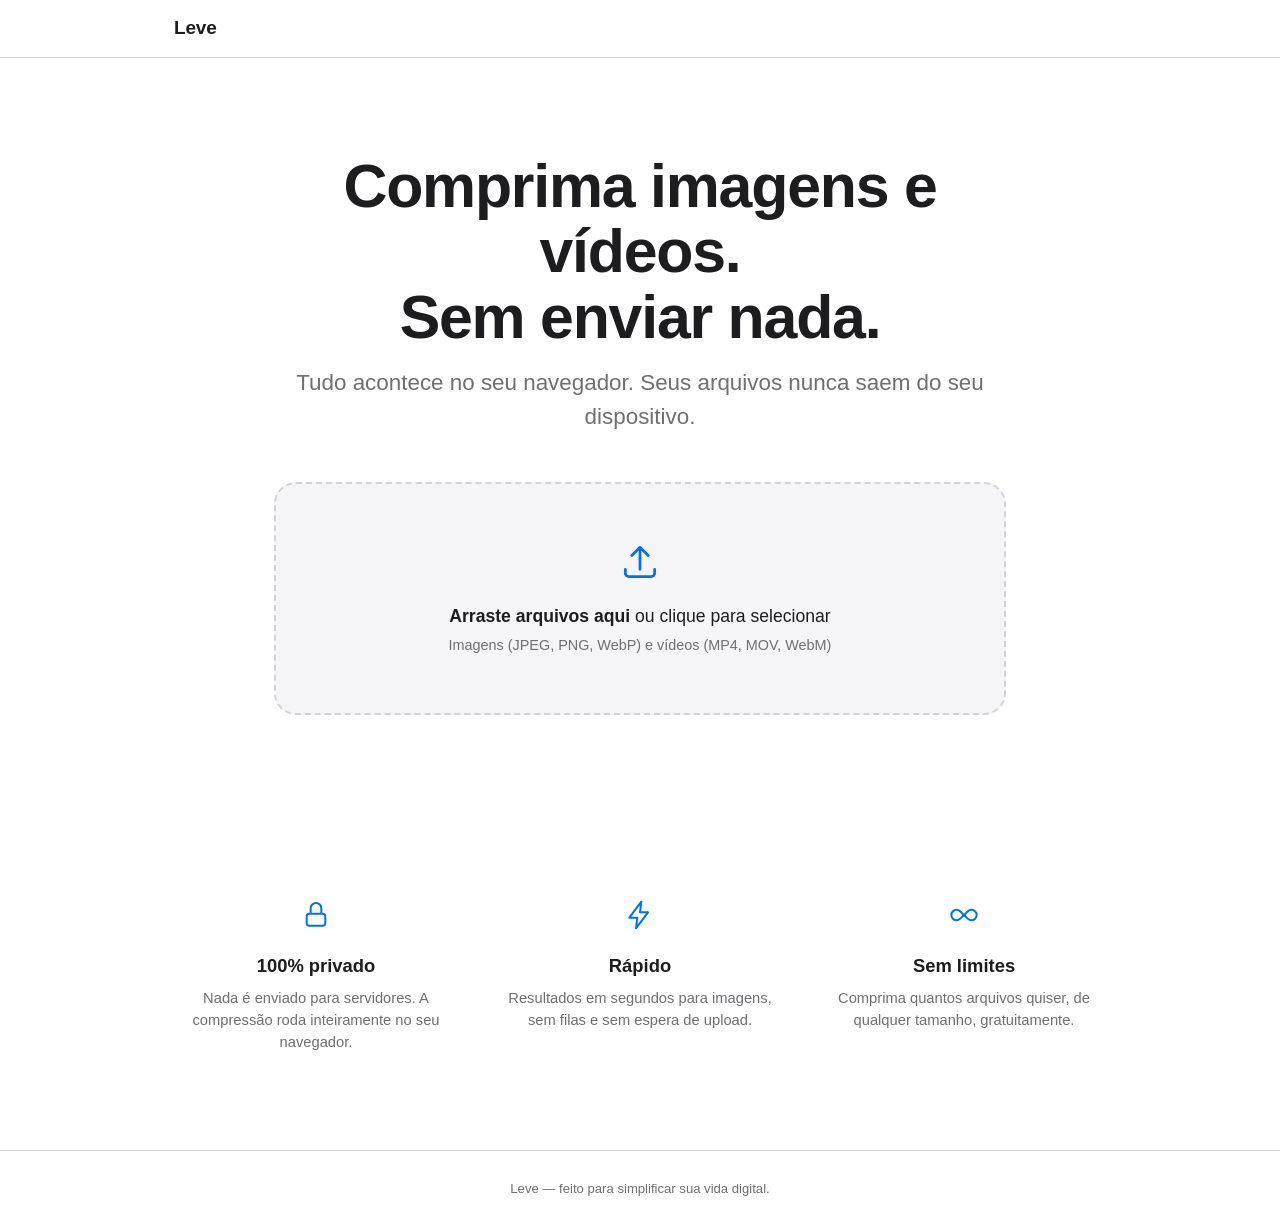
==== index.html @ c57f2e7d "Add Leve: minimalist client-side image/video compressor Static HTML/CSS/JS site with an Apple-style " ====
<!doctype html>
<html lang="pt-BR">
<head>
  <meta charset="UTF-8" />
  <meta name="viewport" content="width=device-width, initial-scale=1.0" />
  <title>Leve — Comprima imagens e vídeos sem enviar nada</title>
  <meta name="description" content="Comprima imagens e vídeos diretamente no seu navegador. Rápido, privado e gratuito — nada é enviado para nenhum servidor." />
  <link rel="icon" href="assets/favicon.svg" type="image/svg+xml" />
  <link rel="stylesheet" href="css/styles.css" />
</head>
<body>
  <header class="topbar">
    <div class="topbar-inner">
      <span class="logo">Leve</span>
    </div>
  </header>

  <main>
    <section class="hero">
      <h1>Comprima imagens e vídeos.<br />Sem enviar nada.</h1>
      <p class="subtitle">Tudo acontece no seu navegador. Seus arquivos nunca saem do seu dispositivo.</p>

      <div id="dropzone" class="dropzone" tabindex="0" role="button" aria-label="Selecionar arquivos para comprimir">
        <input type="file" id="fileInput" multiple accept="image/jpeg,image/png,image/webp,image/gif,image/bmp,video/mp4,video/quicktime,video/webm,video/x-matroska" hidden />
        <svg class="dropzone-icon" viewBox="0 0 24 24" fill="none" stroke="currentColor" stroke-width="1.5" aria-hidden="true">
          <path d="M12 16V4M12 4L7.5 8.5M12 4l4.5 4.5" stroke-linecap="round" stroke-linejoin="round" />
          <path d="M4 16v2a2 2 0 002 2h12a2 2 0 002-2v-2" stroke-linecap="round" stroke-linejoin="round" />
        </svg>
        <p class="dropzone-text"><strong>Arraste arquivos aqui</strong> ou clique para selecionar</p>
        <p class="dropzone-hint">Imagens (JPEG, PNG, WebP) e vídeos (MP4, MOV, WebM)</p>
      </div>
    </section>

    <section id="results" class="results" hidden></section>

    <section class="features">
      <div class="feature">
        <svg viewBox="0 0 24 24" fill="none" stroke="currentColor" stroke-width="1.5" aria-hidden="true">
          <rect x="5" y="11" width="14" height="9" rx="2" />
          <path d="M8 11V7a4 4 0 118 0v4" />
        </svg>
        <h3>100% privado</h3>
        <p>Nada é enviado para servidores. A compressão roda inteiramente no seu navegador.</p>
      </div>
      <div class="feature">
        <svg viewBox="0 0 24 24" fill="none" stroke="currentColor" stroke-width="1.5" aria-hidden="true">
          <path d="M13 2L4 14h6l-1 8 9-12h-6l1-8z" stroke-linecap="round" stroke-linejoin="round" />
        </svg>
        <h3>Rápido</h3>
        <p>Resultados em segundos para imagens, sem filas e sem espera de upload.</p>
      </div>
      <div class="feature">
        <svg viewBox="0 0 24 24" fill="none" stroke="currentColor" stroke-width="1.5" aria-hidden="true">
          <path d="M6.5 16c-2.2 0-4-1.8-4-4s1.8-4 4-4c2.5 0 4.5 3.5 5.5 4 1-0.5 3-4 5.5-4 2.2 0 4 1.8 4 4s-1.8 4-4 4c-2.5 0-4.5-3.5-5.5-4-1 0.5-3 4-5.5 4z" stroke-linejoin="round" />
        </svg>
        <h3>Sem limites</h3>
        <p>Comprima quantos arquivos quiser, de qualquer tamanho, gratuitamente.</p>
      </div>
    </section>
  </main>

  <footer class="footer">
    <p>Leve — feito para simplificar sua vida digital.</p>
  </footer>

  <script type="module" src="js/app.js"></script>
</body>
</html>
---- css/styles.css ----
:root {
  --bg: #ffffff;
  --bg-secondary: #f5f5f7;
  --text: #1d1d1f;
  --text-secondary: #6e6e73;
  --accent: #0071e3;
  --accent-hover: #0077ed;
  --border: #d2d2d7;
  --card-bg: #ffffff;
  --nav-bg: rgba(255, 255, 255, 0.8);
  --success: #1d7a34;
  --success-bg: #eaf7ee;
  --danger: #d70015;
  --radius-lg: 22px;
  --radius-md: 14px;
  --radius-sm: 10px;
}

@media (prefers-color-scheme: dark) {
  :root {
    --bg: #000000;
    --bg-secondary: #1d1d1f;
    --text: #f5f5f7;
    --text-secondary: #a1a1a6;
    --accent: #2997ff;
    --accent-hover: #47a1ff;
    --border: #424245;
    --card-bg: #1d1d1f;
    --nav-bg: rgba(0, 0, 0, 0.8);
    --success: #4ad168;
    --success-bg: #12271a;
    --danger: #ff6161;
  }
}

* {
  box-sizing: border-box;
}

html {
  scroll-behavior: smooth;
}

body {
  margin: 0;
  background: var(--bg);
  color: var(--text);
  font-family: -apple-system, BlinkMacSystemFont, "SF Pro Display", "SF Pro Text",
    "Helvetica Neue", Helvetica, Arial, sans-serif;
  -webkit-font-smoothing: antialiased;
  line-height: 1.5;
}

/* Top bar */
.topbar {
  position: sticky;
  top: 0;
  z-index: 20;
  background: var(--nav-bg);
  backdrop-filter: saturate(180%) blur(20px);
  -webkit-backdrop-filter: saturate(180%) blur(20px);
  border-bottom: 1px solid var(--border);
}

.topbar-inner {
  max-width: 980px;
  margin: 0 auto;
  padding: 14px 24px;
}

.logo {
  font-size: 19px;
  font-weight: 600;
  letter-spacing: -0.01em;
}

/* Hero */
.hero {
  max-width: 780px;
  margin: 0 auto;
  padding: 96px 24px 56px;
  text-align: center;
}

.hero h1 {
  font-size: clamp(2.4rem, 6vw, 3.8rem);
  font-weight: 600;
  letter-spacing: -0.02em;
  line-height: 1.08;
  margin: 0 0 16px;
}

.subtitle {
  font-size: clamp(1.1rem, 2.4vw, 1.4rem);
  color: var(--text-secondary);
  margin: 0 0 48px;
  font-weight: 400;
}

/* Dropzone */
.dropzone {
  border: 2px dashed var(--border);
  border-radius: var(--radius-lg);
  padding: 56px 24px;
  cursor: pointer;
  transition: border-color 0.2s ease, background-color 0.2s ease, transform 0.15s ease;
  background: var(--bg-secondary);
}

.dropzone:hover,
.dropzone:focus-visible {
  border-color: var(--accent);
  outline: none;
}

.dropzone.dragover {
  border-color: var(--accent);
  background: color-mix(in srgb, var(--accent) 8%, var(--bg-secondary));
  transform: scale(1.01);
}

.dropzone-icon {
  width: 44px;
  height: 44px;
  color: var(--accent);
  margin-bottom: 12px;
}

.dropzone-text {
  font-size: 1.1rem;
  margin: 0 0 6px;
}

.dropzone-text strong {
  font-weight: 600;
}

.dropzone-hint {
  font-size: 0.9rem;
  color: var(--text-secondary);
  margin: 0;
}

/* Results */
.results {
  max-width: 780px;
  margin: 0 auto;
  padding: 0 24px 64px;
  display: flex;
  flex-direction: column;
  gap: 16px;
}

.card {
  background: var(--card-bg);
  border: 1px solid var(--border);
  border-radius: var(--radius-md);
  padding: 20px;
  display: flex;
  gap: 16px;
  align-items: flex-start;
  animation: card-in 0.3s ease;
}

@keyframes card-in {
  from {
    opacity: 0;
    transform: translateY(8px);
  }
  to {
    opacity: 1;
    transform: translateY(0);
  }
}

.card-thumb {
  width: 84px;
  height: 84px;
  border-radius: var(--radius-sm);
  object-fit: cover;
  background: var(--bg-secondary);
  flex-shrink: 0;
}

.card-body {
  flex: 1;
  min-width: 0;
}

.card-header {
  display: flex;
  justify-content: space-between;
  align-items: flex-start;
  gap: 12px;
}

.card-name {
  font-weight: 600;
  font-size: 0.98rem;
  margin: 0;
  overflow: hidden;
  text-overflow: ellipsis;
  white-space: nowrap;
}

.card-size {
  font-size: 0.85rem;
  color: var(--text-secondary);
  margin: 2px 0 0;
}

.card-remove {
  background: none;
  border: none;
  color: var(--text-secondary);
  cursor: pointer;
  font-size: 1.3rem;
  line-height: 1;
  padding: 2px 6px;
  border-radius: 6px;
}

.card-remove:hover {
  background: var(--bg-secondary);
  color: var(--text);
}

.card-controls {
  display: flex;
  flex-wrap: wrap;
  gap: 12px;
  margin-top: 14px;
}

.control {
  display: flex;
  flex-direction: column;
  gap: 4px;
  font-size: 0.82rem;
  color: var(--text-secondary);
}

.control select {
  appearance: none;
  background: var(--bg-secondary);
  border: 1px solid var(--border);
  border-radius: var(--radius-sm);
  padding: 6px 28px 6px 10px;
  font-size: 0.85rem;
  color: var(--text);
  cursor: pointer;
  background-image: url("data:image/svg+xml,%3Csvg xmlns='http://www.w3.org/2000/svg' viewBox='0 0 20 20' fill='none' stroke='%236e6e73' stroke-width='1.5'%3E%3Cpath d='M6 8l4 4 4-4' stroke-linecap='round' stroke-linejoin='round'/%3E%3C/svg%3E");
  background-repeat: no-repeat;
  background-position: right 8px center;
}

.control-slider {
  min-width: 160px;
}

input[type="range"] {
  width: 100%;
  height: 4px;
  border-radius: 2px;
  background: var(--border);
  appearance: none;
  cursor: pointer;
}

input[type="range"]::-webkit-slider-thumb {
  appearance: none;
  width: 18px;
  height: 18px;
  border-radius: 50%;
  background: var(--accent);
  border: none;
  margin-top: -7px;
}

input[type="range"]::-moz-range-thumb {
  width: 18px;
  height: 18px;
  border-radius: 50%;
  background: var(--accent);
  border: none;
}

.card-actions {
  display: flex;
  align-items: center;
  gap: 12px;
  margin-top: 14px;
  flex-wrap: wrap;
}

.btn {
  border: none;
  border-radius: 980px;
  padding: 9px 20px;
  font-size: 0.9rem;
  font-weight: 500;
  cursor: pointer;
  transition: background-color 0.15s ease, opacity 0.15s ease;
}

.btn-primary {
  background: var(--accent);
  color: #fff;
}

.btn-primary:hover {
  background: var(--accent-hover);
}

.btn-primary:disabled {
  opacity: 0.5;
  cursor: default;
}

.btn-secondary {
  background: var(--bg-secondary);
  color: var(--text);
  border: 1px solid var(--border);
}

.btn-secondary:hover {
  background: var(--border);
}

.status {
  font-size: 0.85rem;
  color: var(--text-secondary);
}

.status.error {
  color: var(--danger);
}

.progress-track {
  width: 100%;
  height: 6px;
  border-radius: 3px;
  background: var(--bg-secondary);
  overflow: hidden;
  margin-top: 12px;
}

.progress-fill {
  height: 100%;
  background: var(--accent);
  width: 0%;
  transition: width 0.2s ease;
  border-radius: 3px;
}

.result-badge {
  display: inline-flex;
  align-items: center;
  gap: 6px;
  background: var(--success-bg);
  color: var(--success);
  font-size: 0.85rem;
  font-weight: 600;
  padding: 5px 12px;
  border-radius: 980px;
  margin-top: 12px;
}

/* Features */
.features {
  max-width: 980px;
  margin: 0 auto;
  padding: 64px 24px 96px;
  display: grid;
  grid-template-columns: repeat(3, 1fr);
  gap: 40px;
  text-align: center;
}

.feature svg {
  width: 32px;
  height: 32px;
  color: var(--accent);
  margin-bottom: 14px;
}

.feature h3 {
  font-size: 1.15rem;
  font-weight: 600;
  margin: 0 0 8px;
}

.feature p {
  font-size: 0.92rem;
  color: var(--text-secondary);
  margin: 0;
}

.footer {
  border-top: 1px solid var(--border);
  padding: 28px 24px;
  text-align: center;
}

.footer p {
  font-size: 0.82rem;
  color: var(--text-secondary);
  margin: 0;
}

@media (max-width: 640px) {
  .features {
    grid-template-columns: 1fr;
    gap: 36px;
  }

  .card {
    flex-direction: column;
  }

  .card-thumb {
    width: 100%;
    height: 160px;
  }
}
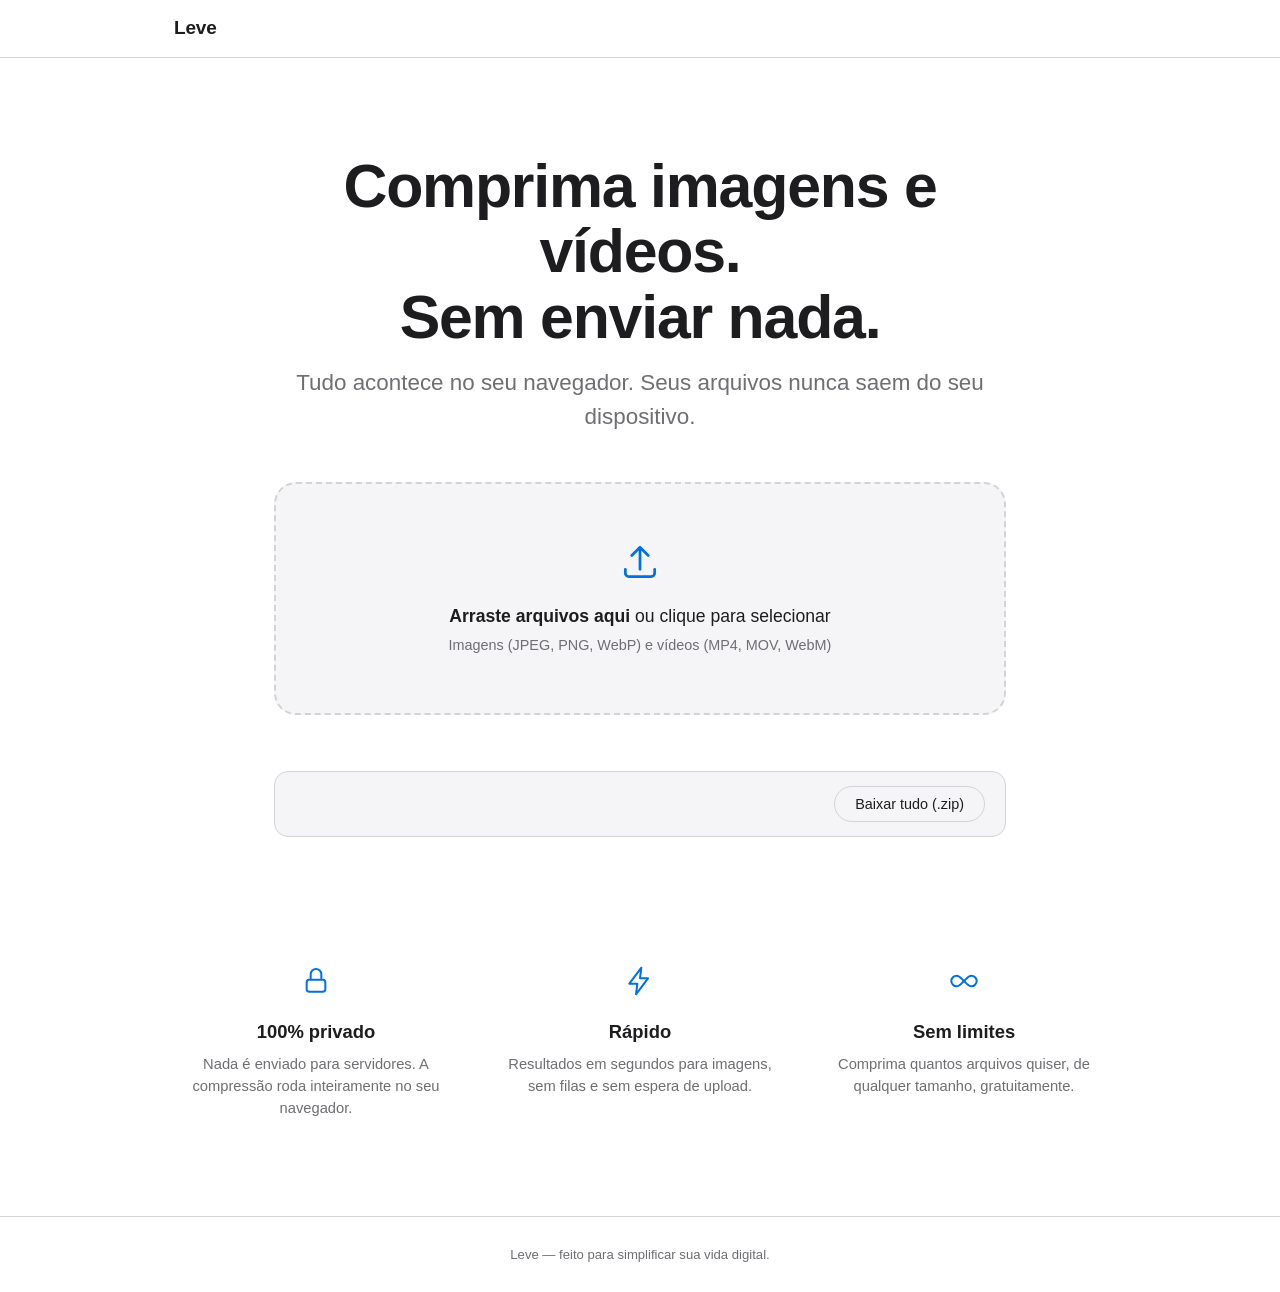
==== commit af9ee6b8: "Add batch .zip download for multiple compressed files Lets users download all compressed images/vide" ====
--- a/index.html
+++ b/index.html
@@ -31,7 +31,12 @@
       </div>
     </section>
 
-    <section id="results" class="results" hidden></section>
+    <section id="results" class="results" hidden>
+      <div id="resultsToolbar" class="results-toolbar" hidden>
+        <p class="toolbar-info" data-role="toolbar-info"></p>
+        <button class="btn btn-secondary" type="button" id="downloadAllBtn">Baixar tudo (.zip)</button>
+      </div>
+    </section>
 
     <section class="features">
       <div class="feature">
--- a/css/styles.css
+++ b/css/styles.css
@@ -151,6 +151,23 @@
   gap: 16px;
 }
 
+.results-toolbar {
+  display: flex;
+  align-items: center;
+  justify-content: space-between;
+  gap: 12px;
+  padding: 14px 20px;
+  background: var(--bg-secondary);
+  border: 1px solid var(--border);
+  border-radius: var(--radius-md);
+}
+
+.toolbar-info {
+  font-size: 0.9rem;
+  color: var(--text-secondary);
+  margin: 0;
+}
+
 .card {
   background: var(--card-bg);
   border: 1px solid var(--border);
